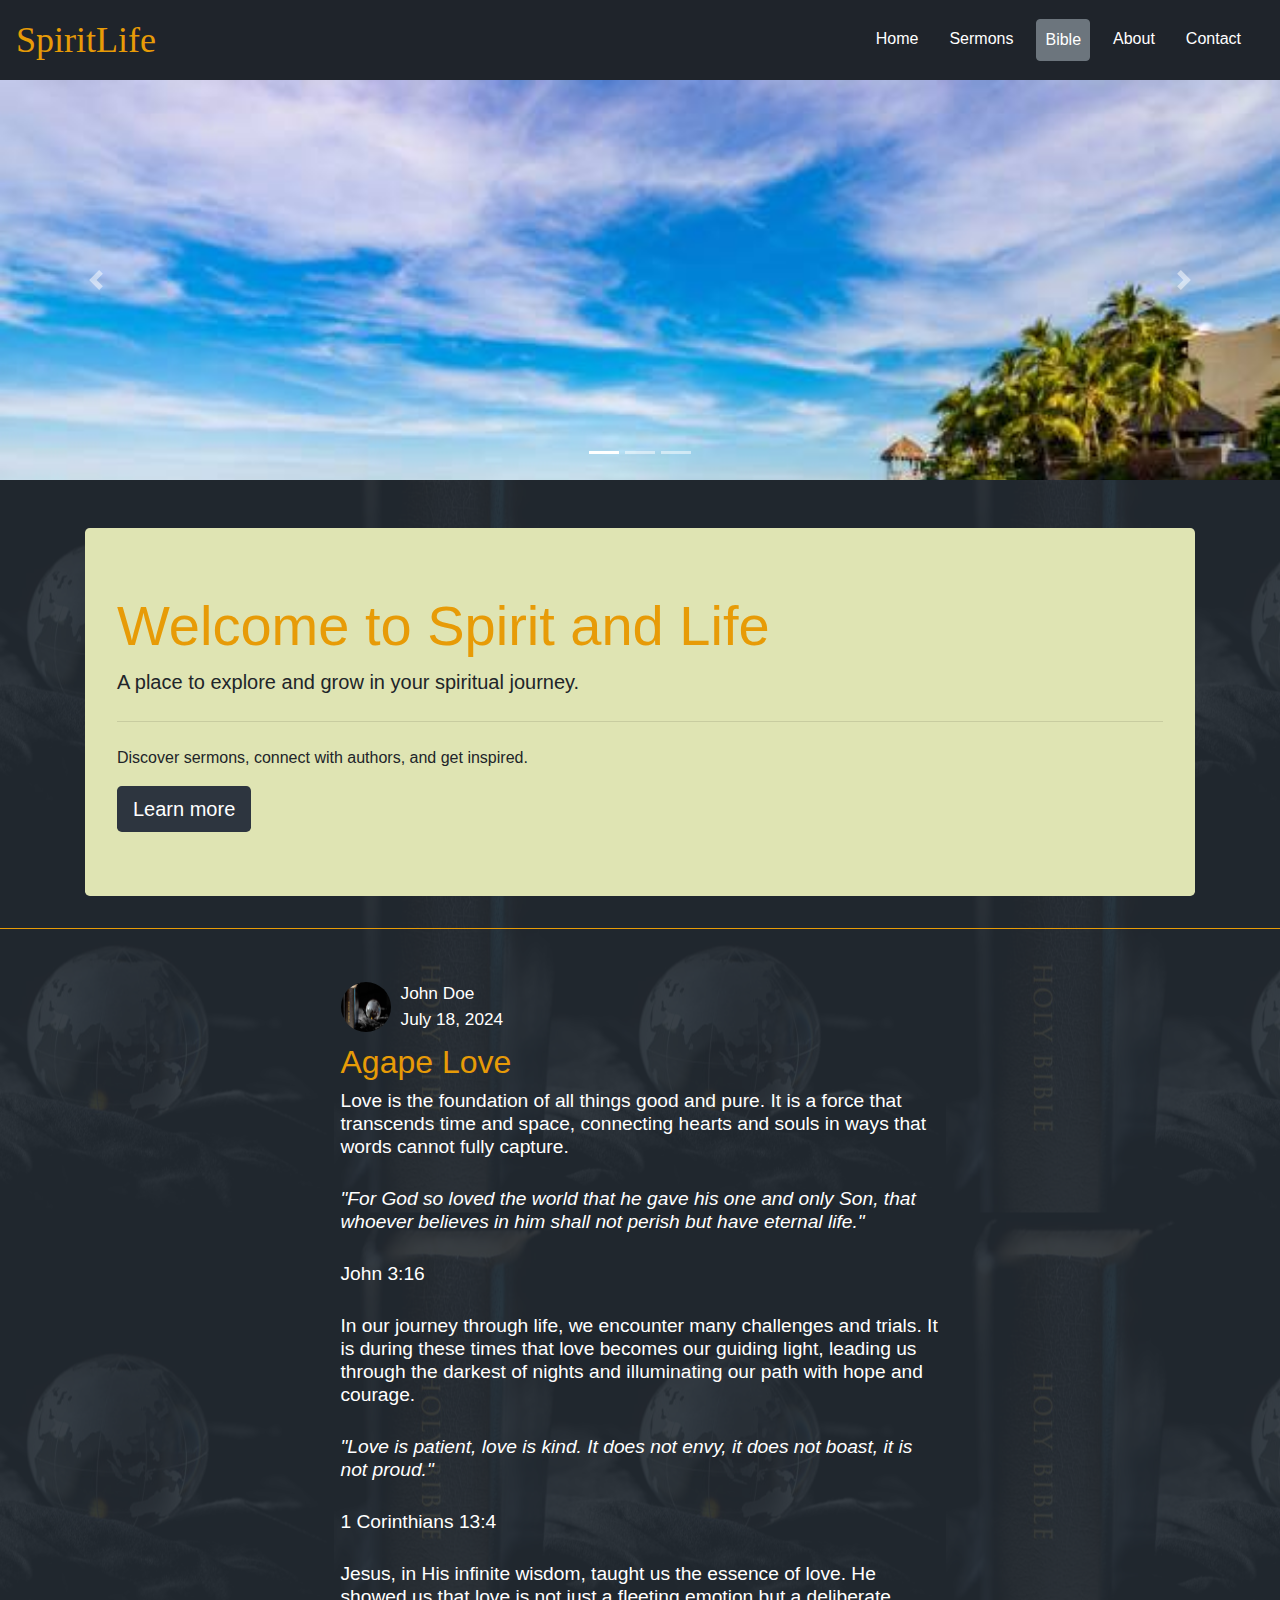
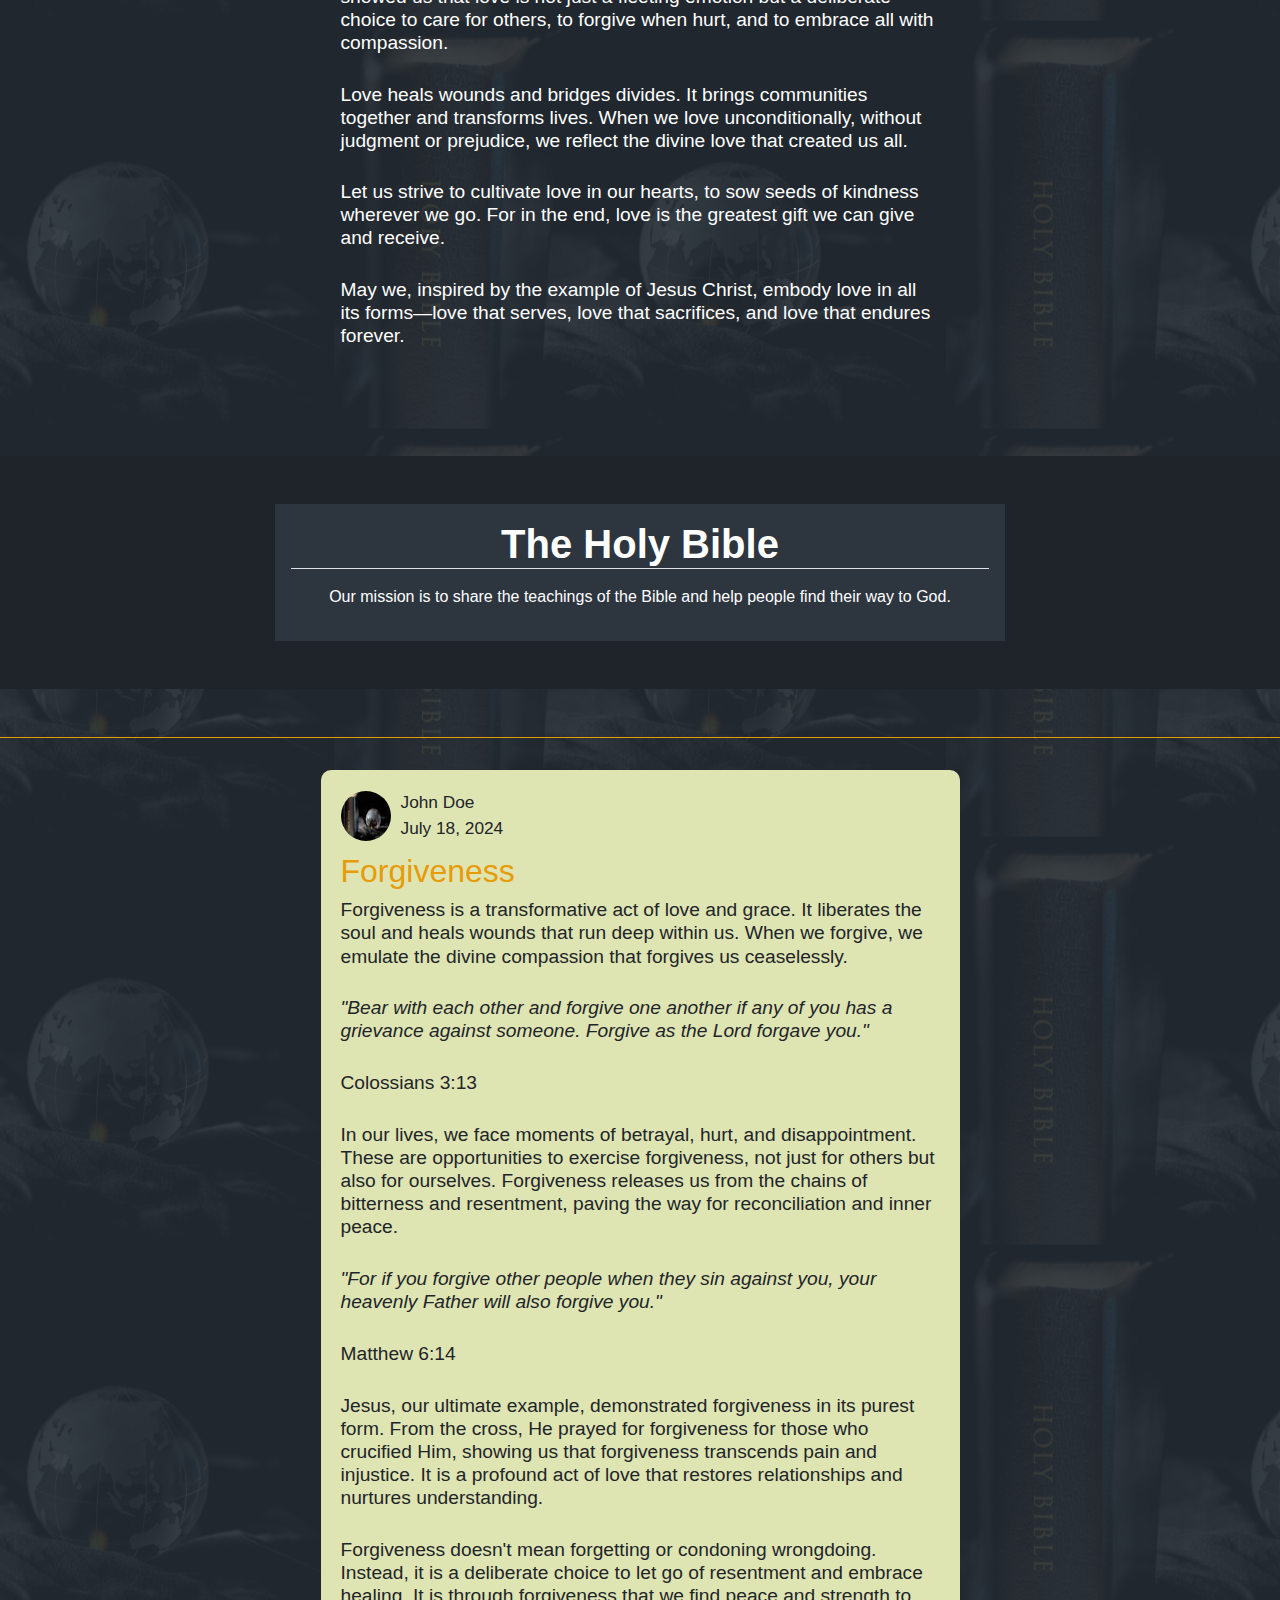
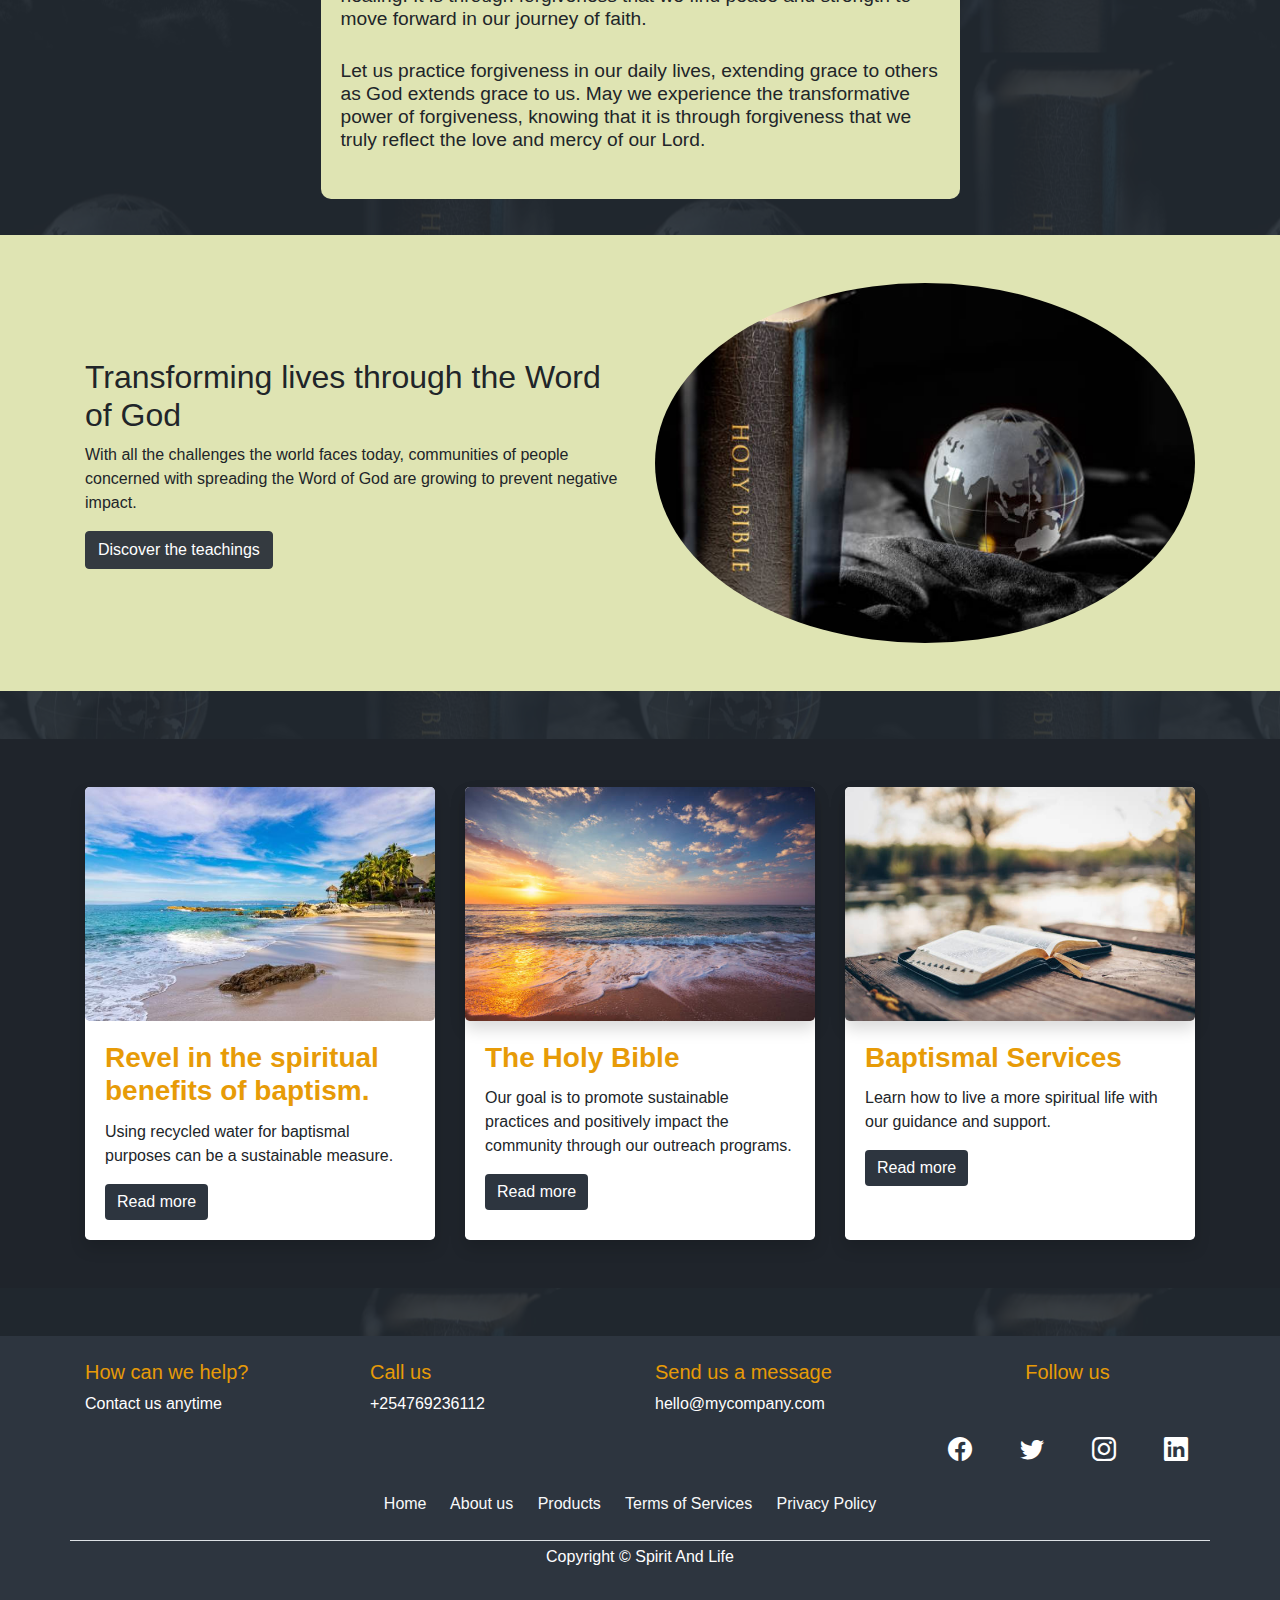
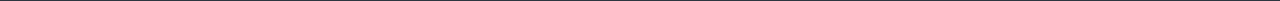
==== index.html @ cd33bdb8 "frontend" ====
<!DOCTYPE html>
<html lang="en">
<head>
    <meta charset="UTF-8">
    <meta name="viewport" content="width=device-width, initial-scale=1.0">
    <title>Sermons</title>
    <link href="../assets/styles/bootstrap.min.css" rel="stylesheet">
    <link rel="stylesheet" href="../assets/styles/animate.min.css">
    <link rel="stylesheet" href="../assets/styles/custom.css">
    <link rel="stylesheet" href="../assets/font/bootstrap-icons.css"> <!-- Adjust the path to where you placed the font directory -->
    <script src="../assets/scripts/jquery.min.js" ></script>

    <style>
        
    </style>
</head>
<body >
        <!-- Navigation Bar -->
        <nav class="navbar navbar-expand-lg  bg-primary">
         <a class="navbar-brand text-secondary" href="#">SpiritLife</a>
         <button class="navbar-toggler" type="button" data-toggle="collapse" data-target="#navbarNav" aria-controls="navbarNav" aria-expanded="false" aria-label="Toggle navigation">
            <i class="bi bi-house-door text-primary" id="menu-icon"></i>
        </button>
         <div class="collapse navbar-collapse" id="navbarNav">
             <ul class="navbar-nav justify-content-space-around">
               
                 <li class="nav-item">
                     <a class="nav-link text-primary" href="#">Home</a>
                 </li>
                 <li class="nav-item">
                     <a class="nav-link text-primary" href="#">Sermons</a>
                 </li>
                 <li class="nav-item">
                     <a class="nav-link btn text-tertiary btn-secondary " href="#">Bible</a>
                 </li>
        
                 <li class="nav-item">
                     <a class="nav-link text-primary" href="#">About</a>
                 </li>
                 <li class="nav-item">
                     <a class="nav-link text-primary" href="#">Contact</a>
                 </li>
             </ul>
         </div>
     </nav>
     
    <!-- Carousel -->
    <div id="carouselExampleIndicators" class="carousel slide" data-ride="carousel">
        <ol class="carousel-indicators">
            <li data-target="#carouselExampleIndicators" data-slide-to="0" class="active"></li>
            <li data-target="#carouselExampleIndicators" data-slide-to="1"></li>
            <li data-target="#carouselExampleIndicators" data-slide-to="2"></li>
        </ol>
        <div class="carousel-inner">
            <div class="carousel-item active">
                <img src="../assets/images/corousel.jpg" class="d-block w-100" alt="First slide">
                <div class="carousel-caption animate__animated animate__fadeIn">
                    <h5>First Slide</h5>
                    <p>Description for the first slide.</p>
                </div>
            </div>
            <div class="carousel-item">
                <img src="../assets/images/corousel1.jpg" class="d-block w-100" alt="Second slide">
                <div class="carousel-caption animate__animated animate__fadeIn">
                    <h5>Second Slide</h5>
                    <p>Description for the second slide.</p>
                </div>
            </div>
            <div class="carousel-item">
                <img src="../assets/images/corousel2.jpg" class="d-block w-100" alt="Third slide">
                <div class="carousel-caption animate__animated animate__fadeIn">
                    <h5>Third Slide</h5>
                    <p>Description for the third slide.</p>
                </div>
            </div>
        </div>
        <a class="carousel-control-prev" href="#carouselExampleIndicators" role="button" data-slide="prev">
            <span class="carousel-control-prev-icon" aria-hidden="true"></span>
            <span class="sr-only">Previous</span>
        </a>
        <a class="carousel-control-next" href="#carouselExampleIndicators" role="button" data-slide="next">
            <span class="carousel-control-next-icon" aria-hidden="true"></span>
            <span class="sr-only">Next</span>
        </a>
    </div>

     <main class=" background-section" style="background: url('../assets/images/teamsbg.jpg') 50%  repeat;">

                <!-- Main Content Area -->
                <div class="container mt-5 ">
                        <div class="jumbotron  bg-tertiary animate__animated animate__fadeInUp">
                            <h1 class="display-4 text-secondary">Welcome to Spirit and Life</h1>
                            <p class="lead">A place to explore and grow in your spiritual journey.</p>
                            <hr class="my-4">
                            <p>Discover sermons, connect with authors, and get inspired.</p>
                            <a class="btn btn-primary btn-lg border-0" href="#" role="button">Learn more</a>
                        </div>
                    </div>


                    <hr class="custom-hr">


                    <!-- Sermon Post Section -->
                    <div class="row justify-content-center p-3">
                <div class="col-lg-6 sermon-post lg-large-font">
                    <div class="sermon-header">
                        <img src="../assets/images/teamsbg.jpg" alt="Profile Picture">
                        <div class="sermon-meta">
                            <span class="sermon-author text-primary">John Doe</span>
                            <span class="sermon-date text-primary">July 18, 2024</span>
                        </div>
                    </div>
                    <h2 class="sermon-title text-secondary">Agape Love</h2>
                    <div class="sermon-content text-primary ">
                        <p>Love is the foundation of all things good and pure. It is a force that transcends time and space, connecting hearts and souls in ways that words cannot fully capture.</p>

                        <blockquote class="scripture">
                            <p><em>"For God so loved the world that he gave his one and only Son, that whoever believes in him shall not perish but have eternal life."</em></p>
                            <p class="scripture-reference">John 3:16</p>
                        </blockquote>

                        <p>In our journey through life, we encounter many challenges and trials. It is during these times that love becomes our guiding light, leading us through the darkest of nights and illuminating our path with hope and courage.</p>

                        <blockquote class="scripture">
                            <p><em>"Love is patient, love is kind. It does not envy, it does not boast, it is not proud."</em></p>
                            <p class="scripture-reference">1 Corinthians 13:4</p>
                        </blockquote>

                        <p>Jesus, in His infinite wisdom, taught us the essence of love. He showed us that love is not just a fleeting emotion but a deliberate choice to care for others, to forgive when hurt, and to embrace all with compassion.</p>

                        <p>Love heals wounds and bridges divides. It brings communities together and transforms lives. When we love unconditionally, without judgment or prejudice, we reflect the divine love that created us all.</p>

                        <p>Let us strive to cultivate love in our hearts, to sow seeds of kindness wherever we go. For in the end, love is the greatest gift we can give and receive.</p>

                        <p>May we, inspired by the example of Jesus Christ, embody love in all its forms—love that serves, love that sacrifices, and love that endures forever.</p>
                    </div>
                </div>
            </div>
                                            <!--  End Sermon Post Section -->


                    
                    
                    <div class="mission-section bg-primary py-5 mt-4 mb-5">
                        <div class="container justify-content-center">
                        <div class="row justify-content-center">
                            <div class="col-md-8 justify-content-center">
                            <div class="mission-card text-center bg-secondary p-3">
                                <h1 class="text-primary mb-3 font-weight-bold border-bottom">The Holy Bible </h1>
                                <p class="text-primary">Our mission is to share the teachings of the Bible and help people find their way to God.</p>
                            
                            </div>
                            
                            </div>
                        </div>
                        </div>
                    </div>

                <hr class="custom-hr">
                        
                            <!-- Sermon Post Section -->

                    <div class="row justify-content-center p-3">
                        <div class="sermon-post bg-tertiary col-lg-6 lg-large-font">
                        <div class="sermon-header">
                            <img src="../assets/images/teamsbg.jpg" alt="Profile Picture">
                            <div class="sermon-meta">
                                <span class="sermon-author text-tertiary">John Doe</span>
                                <span class="sermon-date text-tertiary">July 18, 2024</span>
                            </div>
                        </div>
                        <h2 class="sermon-title text-secondary">Forgiveness</h2>


                                        <div class="sermon-content text-tertiary">
                                    <p>Forgiveness is a transformative act of love and grace. It liberates the soul and heals wounds that run deep within us. When we forgive, we emulate the divine compassion that forgives us ceaselessly.</p>

                                    <blockquote class="scripture">
                                        <p><em>"Bear with each other and forgive one another if any of you has a grievance against someone. Forgive as the Lord forgave you."</em></p>
                                        <p class="scripture-reference">Colossians 3:13</p>
                                    </blockquote>

                                    <p>In our lives, we face moments of betrayal, hurt, and disappointment. These are opportunities to exercise forgiveness, not just for others but also for ourselves. Forgiveness releases us from the chains of bitterness and resentment, paving the way for reconciliation and inner peace.</p>

                                    <blockquote class="scripture">
                                        <p><em>"For if you forgive other people when they sin against you, your heavenly Father will also forgive you."</em></p>
                                        <p class="scripture-reference">Matthew 6:14</p>
                                    </blockquote>

                                    <p>Jesus, our ultimate example, demonstrated forgiveness in its purest form. From the cross, He prayed for forgiveness for those who crucified Him, showing us that forgiveness transcends pain and injustice. It is a profound act of love that restores relationships and nurtures understanding.</p>

                                    <p>Forgiveness doesn't mean forgetting or condoning wrongdoing. Instead, it is a deliberate choice to let go of resentment and embrace healing. It is through forgiveness that we find peace and strength to move forward in our journey of faith.</p>

                                    <p>Let us practice forgiveness in our daily lives, extending grace to others as God extends grace to us. May we experience the transformative power of forgiveness, knowing that it is through forgiveness that we truly reflect the love and mercy of our Lord.</p>
                            </div>
                        </div>
                        </div>
                            <!--  End Sermon Post Section -->

                


                    <section class="about-section py-5 bg-tertiary mb-5">
                        <div class="container">
                            <div class="row align-items-center">
                                <div class="col-md-6">
                                    <h2>Transforming lives through the Word of God</h2>
                                    <p>With all the challenges the world faces today, communities of people concerned with spreading the Word of God are growing to prevent negative impact.</p>
                                    <a href="#" class="btn btn-dark">Discover the teachings</a>
                                </div>
                                <div class="col-md-6 text-center">
                                    <img src="../assets/images/teamsbg.jpg" alt="Ladybug on moss" class="img-fluid rounded-circle">
                                </div>
                            </div>
                        </div>
                    </section>
                    
            
                <!-- Admin Posts -->



                    <!-- Admin Posts -->



                    <section class="cards-section d-flex justify-content-space-around py-5 bg-primary mb-5">
                    <div class="container">
                        <div class="row">
                            <div class="col-md-4 sermon-card">
                                <div class="card h-100 d-flex flex-column rounded-lg shadow border-0">
                                    <img src="../assets/images/corousel.jpg" class="card-img-top rounded-lg " alt="Image 1">
                                    <div class="card-body">
                                        <h3 class="card-title text-secondary font-weight-bold">Revel in the spiritual benefits of baptism.</h3>
                                        <p class="card-text">Using recycled water for baptismal purposes can be a sustainable measure.</p>
                                            <div class="mt-auto">  <a href="#" class="btn btn-primary border-0">Read more</a></div>
                                    </div>
                                </div>
                            </div>
                            <div class="col-md-4 sermon-card">
                                <div class="card h-100 d-flex flex-column rounded-lg shadow border-0">
                                    <img src="../assets/images/corousel1.jpg" class="card-img-top rounded-lg shadow border-0" alt="Image 2">
                                    <div class="card-body">
                                        <h3 class="card-title text-secondary font-weight-bold">The Holy Bible</h3>
                                        <p class="card-text">Our goal is to promote sustainable practices and positively impact the community through our outreach programs.</p>
                                        <div class="mt-auto">  <a href="#" class="btn btn-primary border-0">Read more</a></div>
                                    </div>
                                </div>
                            </div>
                            <div class="col-md-4 sermon-card">
                                <div class="card h-100 d-flex flex-column rounded-lg shadow border-0">
                                    <img src="../assets/images/corousel2.jpg" class="card-img-top rounded-lg shadow border-0" alt="Image 3">
                                    <div class="card-body">
                                        <h3 class="card-title text-secondary font-weight-bold">Baptismal Services</h3>
                                        <p class="card-text">Learn how to live a more spiritual life with our guidance and support.</p>
                                        <div class="mt-auto">  <a href="#" class="btn btn-primary border-0">Read more</a></div>
                                    </div>
                                </div>
                            </div>
                        </div>
                    </div>
                </section>

                    
                
                    <!-- Footer -->
                    <footer class="footer bg-secondary  py-4 animate__animated animate__fadeInUp">
                    <div class="container">
                        <div class="row mb-2">
                            <div class="col-md-3 mb-3">
                                <h5 class="fs-3 fs-md-2 fs-lg-1 text-secondary ">How can we help?</h5>
                                <p class="text-primary">Contact us anytime</p>
                            </div>
                            <div class="col-md-3 mb-3">
                                <h5 class="fs-3 fs-md-2 fs-lg-1 text-secondary ">Call us</h5>
                                <p class="text-primary">+254769236112</p>
                            </div>
                            <div class="col-md-3 mb-3">
                                <h5 class="fs-3 fs-md-2 fs-lg-1 text-secondary">Send us a message</h5>
                                <p class="text-primary">hello@mycompany.com</p>
                            </div>
                            <div class="col-md-3 mb-3 justify-content-center">
                                <h5 class=" text-secondary text-center m-0">Follow us</h5>
                                <div class="container mt-5">
                                    <div class="d-flex justify-content-center icon-container ">
                                        <a href="#" class="text-primary me-3 "><i class="bi bi-facebook"></i></a>
                                        <a href="#" class="text-primary me-3"><i class="bi bi-twitter ml-5"></i></a>
                                        <a href="#" class="text-primary me-3"><i class="bi bi-instagram ml-5"></i></a>
                                        <a href="#" class="text-primary"><i class="bi bi-linkedin ml-5"></i></a>
                                    </div>
                                </div>
                            </div>
                        </div>
                    
                        <div class="container">
                            <div class="row mb-4">
                                <div class="col-12 text-center">
                                    <div class="d-inline-block nav-links">
                                        <a href="#" class="text-light me-5">Home</a>
                                        <a href="#" class="text-light me-3">About us</a>
                                        <a href="#" class="text-light me-3">Products</a>
                                        <a href="#" class="text-light me-3">Terms of Services</a>
                                        <a href="#" class="text-light">Privacy Policy</a>
                                    </div>
                                </div>
                            </div>
                        </div>
                        <div class="row border-top  mt-4">
                            <div class="col text-center">
                                <p class=" mb-2 text-primary mt-1">Copyright &copy; Spirit And Life</p>
                            </div>
                        </div>
                    </div>
                </footer>
     
     </main>
     <script>
        $(document).ready(function () {
            $('.navbar-toggler').click(function () {
                $('#menu-icon').toggleClass('bi-house-door bi-x');
            });
        });
    </script>
             <!-- Bootstrap JavaScript and dependencies -->
         <script src="../assets/scripts/popper.min.js"></script>
         <script src="../assets/scripts/bootstrap.min.js"></script>

       
     </body>
 
     </html>
---- assets/styles/custom.css ----
/* Custom link hover styles */
 a.text-primary:hover {
  color: #E79B07 !important; /* Replace with your desired color */
}
a.text-secondary:hover{
  color:#bb7f06 !important;
}
.background-section {
    background-size: contain;
    position: absolute;
    width: 100%;
    margin-left:0 ;
    z-index: 1;

    }
    
    .background-section::before {
    content: '';
    position: absolute;
    width: 100%;
    height: 100%;
    background: rgba(36, 43, 51, 0.9); /* Adjust the color and opacity */
    z-index: -8;
  }
:root {
    --primary:#1f242b; /* Custom secondary color */
    --secondary:#2d353f; /* Custom primary color */
    --tertiary:#dfe4b3;
    --heading-color:#E79B07; /* Custom color for headings */
    --paragraph-color: #ffffff; /* Custom color for paragraphs */
}


.bg-primary {
    background-color: var(--primary) !important;
}

.bg-secondary {
    background-color: var(--secondary) !important;
}
.bg-tertiary{
    background-color:var(--tertiary)  !important;
}

.text-primary {
    color: var(--paragraph-color) !important;
}

.text-secondary {
    color: var(--heading-color) !important;
}
.btn-primary{
    background-color:var(--secondary);
}





/*Navigation bar*/

.navbar {
    display: flex;
    justify-content: space-between;
    min-height: 80px;
    width: 100%;
    box-shadow: 0 4px 8px rgb(231, 155, 7, 0.5);
    transition: all 0.3s ease;
}

.navbar-nav {
    flex-direction: column; /* Aligns the nav items in a row */
    margin-left: auto; /* Pushes the nav items to the right */
}


.navbar-brand {
    margin-right: auto; /* Ensures the brand stays on the left side */
    font-family: "MagistralTT-Bold";
    font-size: 36px;
}
.nav-item {
    margin-right: 15px;
} 


.nav-links a {
    font-size: 1rem; /* Adjust font size if needed */
    text-decoration: none; /* Remove underline from links */
    margin-right: 20px;
  
  }
  .nav-links a:hover {
  color: #E79B07 !important;
  }

  .navbar-toggler {
    padding: .25rem .75rem;
    font-size: 1.25rem;
    line-height: 1;
    background-color: transparent;
    border: none;
}
  

.icon-box {
    text-align: center;
    transition: background-color 0.3s ease;
  }
  .bi{
    font-size: 1.5rem;
  }
  
  .bi:hover  {
    color: #E79B07 !important;
     cursor: pointer;
     transition: all 0.3s ease;
  }
  
/*Animation and hover effeccts*/

.nav-link::before {
    content: '';
    position: absolute;
    width: 100%;
    height: 2px;
    bottom: 0;
    left: 0;
    background-color:#E79B07; /* Blue color */
    transform: scaleX(0);
    transform-origin: bottom left;
    transition: transform 0.3s ease;
  }

  .nav-link:hover::before {
    transform: scaleX(1);
    transform-origin: bottom left;
  }

  .nav-link:hover {
    animation: moveLeftBack 0.6s ease forwards;
    color: inherit !important;
  }

  @keyframes moveLeftBack {
    0% {
      transform: translateX(0);
    }
    50% {
      transform: translateX(-15px);
    }
    100% {
      transform: translateX(0);
    }
  }

  .btn:hover{
    background-color: #E79B07;
    color: #1f242b !important;
    transition: all 0.3s ease;
}




/*Corousel Styles*/


.carousel {
    margin-top: auto; /* Add margin to avoid overlap with fixed navbar */
}
.carousel-inner {
    max-height: 400px; /* Set a maximum height for the carousel */
}
.carousel-inner img {
    width: 100%; /* Ensure images fit the width of the carousel */
    height: 100%; /* Ensure images fit the height of the carousel */
    object-fit: cover; /* Cover the container while maintaining aspect ratio */
}
.carousel-caption {
    bottom: 20px; /* Adjust the position of the caption */
}
.carousel-caption h5, .carousel-caption p {
    color: #fff; /* Ensure caption text is white */
    background-color: rgba(0, 0, 0, 0.5); /* Add a semi-transparent background to the captions */
    padding: 10px; /* Add padding around the caption text */
}





/*Body styles*/


.sermon-post {
    border-radius: 10px;
    padding: 20px;
    margin-bottom: 20px;
    transition: transform 0.3s ease, box-shadow 0.3s ease;
  }
  
  .sermon-post:hover {
    transform: translateY(-10px);
    box-shadow: 0 4px 8px rgba(0, 0, 0, 0.2);
  }
  
  .sermon-header {
    display: flex;
    align-items: center;
    margin-bottom: 10px;
  }
  
  .sermon-header img {
    border-radius: 50%;
    width: 50px;
    height: 50px;
    margin-right: 10px;
  }
  
  .sermon-header .sermon-meta {
    display: flex;
    flex-direction: column;
  }
  
  .sermon-header .sermon-meta span {
    font-size: 0.9em;
  }
  
  .sermon-content p {
    margin-bottom: 1.5em; /* Adjust spacing between paragraphs */
    line-height: 1.2; /* Set comfortable line height */
  }
  
  @media (max-width: 767px) {
    .sermon-header {
        flex-direction: row;
        justify-content: space-between;
    }
  
    .sermon-header .sermon-meta {
        flex-direction:column;
        align-items: flex-start;
        justify-content: space-between;
        width: calc(100% - 60px); /* Adjusting for the image width and margin */
    }
  
    .sermon-header .sermon-meta span {
        font-size: 0.8em;
    }
    blockquote.scripture {
  font-style: italic;
  text-align: center;
  margin: 20px 0;
  }
  
  blockquote.scripture p {
  margin-bottom: 0;
  }
  
  blockquote.scripture .scripture-reference {
  font-style: normal; /* Override italics for the scripture reference */
  }
  
  }
  .card:hover {
    transform: translateY(-10px );
    transition: all 0.6s ease;
}

hr.custom-hr {
    border: none;
    height: 1px; /* Adjust height as needed */
    background-color: #E79B07;
  }



@media (max-width: 768px) {
    .carousel-caption {
        display: block !important; /* Ensure captions are displayed on small screens */

    }
    


}

@media (min-width: 768px) {
    .lg-large-font {
        font-size: 1.2rem; /* Adjust the size as needed */
    }


}
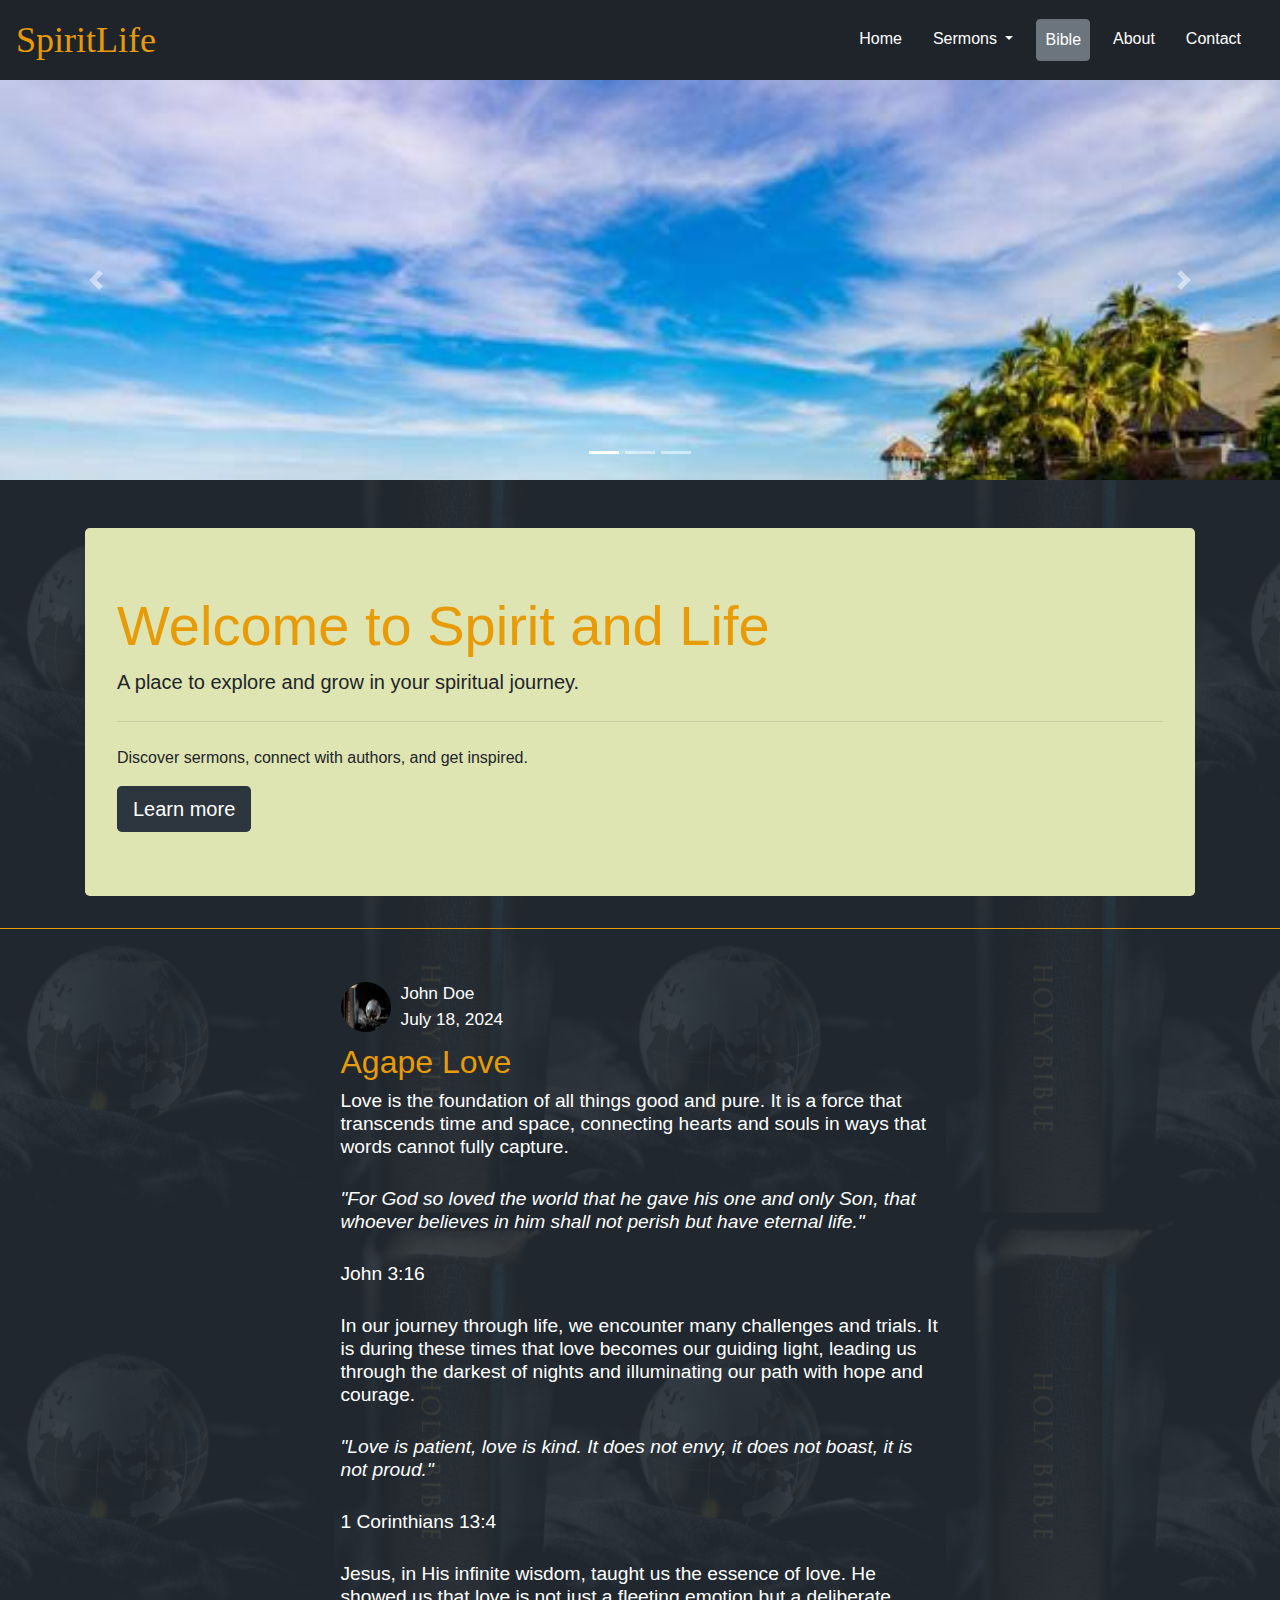
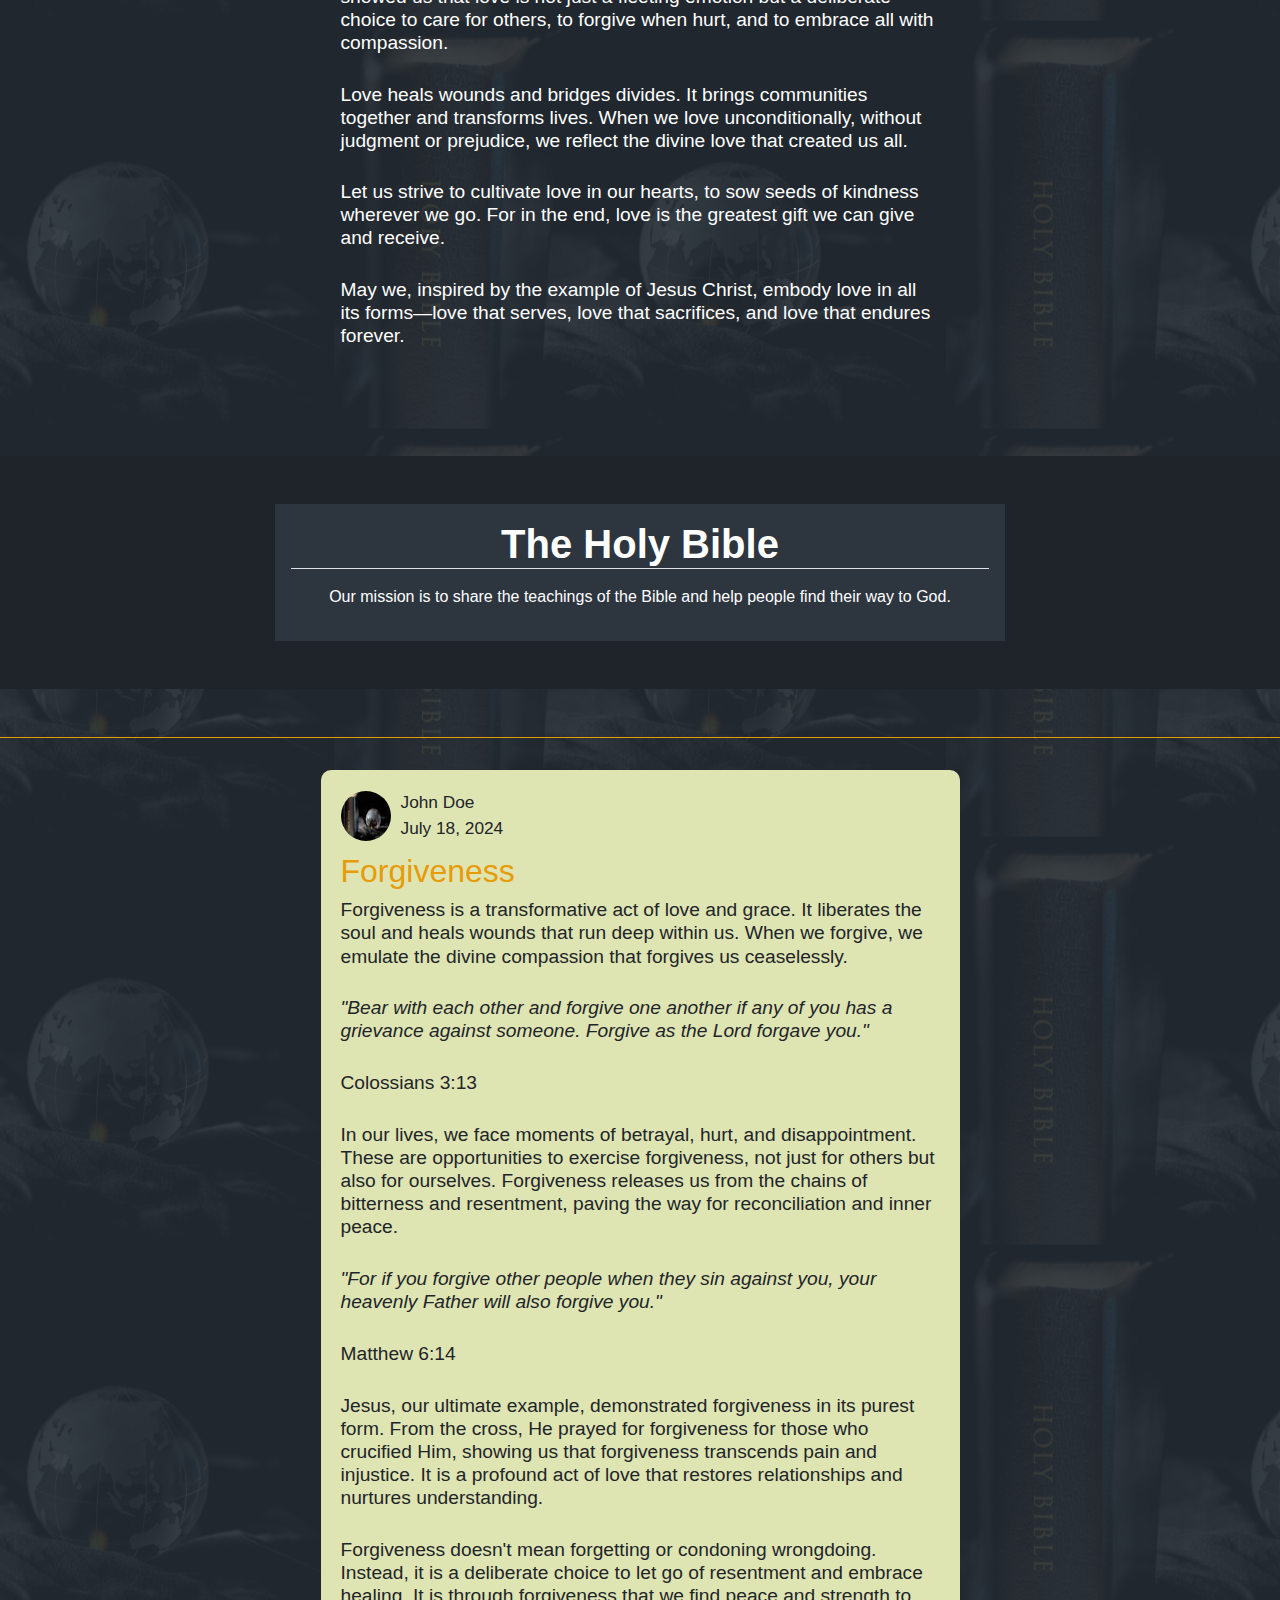
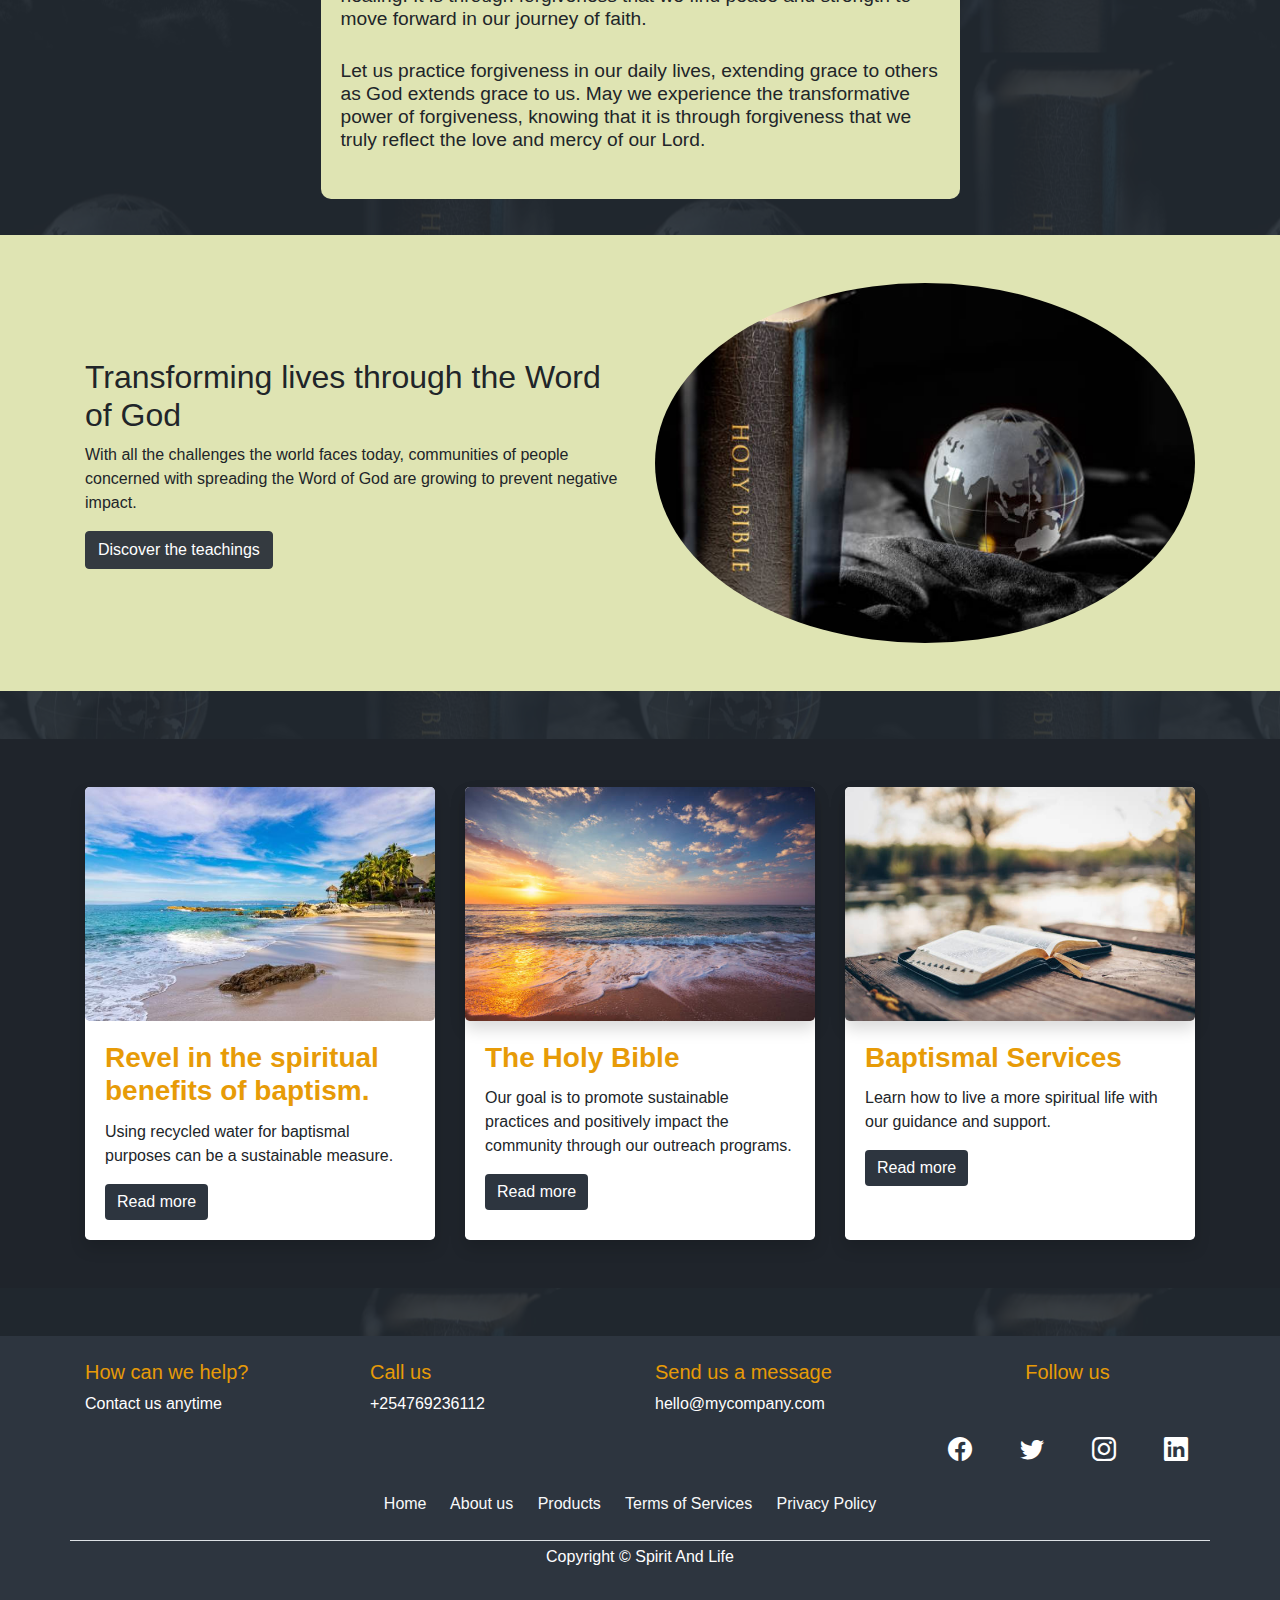
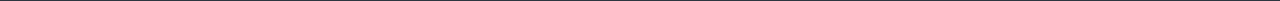
==== commit 396ae07e: "drop down" ====
--- a/index.html
+++ b/index.html
@@ -4,11 +4,11 @@
     <meta charset="UTF-8">
     <meta name="viewport" content="width=device-width, initial-scale=1.0">
     <title>Sermons</title>
-    <link href="../assets/styles/bootstrap.min.css" rel="stylesheet">
-    <link rel="stylesheet" href="../assets/styles/animate.min.css">
-    <link rel="stylesheet" href="../assets/styles/custom.css">
-    <link rel="stylesheet" href="../assets/font/bootstrap-icons.css"> <!-- Adjust the path to where you placed the font directory -->
-    <script src="../assets/scripts/jquery.min.js" ></script>
+    <link href="assets/styles/bootstrap.min.css" rel="stylesheet">
+    <link rel="stylesheet" href="assets/styles/animate.min.css">
+    <link rel="stylesheet" href="assets/styles/custom.css">
+    <link rel="stylesheet" href="assets/font/bootstrap-icons.css"> <!-- Adjust the path to where you placed the font directory -->
+    <script src="assets/scripts/jquery.min.js" ></script>
 
     <style>
         
@@ -27,18 +27,25 @@
                  <li class="nav-item">
                      <a class="nav-link text-primary" href="#">Home</a>
                  </li>
-                 <li class="nav-item">
-                     <a class="nav-link text-primary" href="#">Sermons</a>
-                 </li>
+                 <li class="nav-item dropdown">
+                    <a class="nav-link dropdown-toggle text-primary" href="#" id="sermonsDropdown" role="button" data-toggle="dropdown" aria-haspopup="true" aria-expanded="false">
+                        Sermons
+                    </a>
+                    <div class="dropdown-menu bg-primary  aria-labelledby="sermonsDropdown">
+                        <a class="dropdown-item text-primary" href="#">Latest Sermons</a>
+                        <a class="dropdown-item text-primary" href="#">Sermon Archive</a>
+                        <a class="dropdown-item text-primary" href="#">Sermon Series</a>
+                    </div>
+                </li>
                  <li class="nav-item">
                      <a class="nav-link btn text-tertiary btn-secondary " href="#">Bible</a>
                  </li>
         
                  <li class="nav-item">
-                     <a class="nav-link text-primary" href="#">About</a>
+                     <a class="nav-link text-primary" href="about_us.html">About</a>
                  </li>
                  <li class="nav-item">
-                     <a class="nav-link text-primary" href="#">Contact</a>
+                     <a class="nav-link text-primary" href="contact_us.html">Contact</a>
                  </li>
              </ul>
          </div>
@@ -53,24 +60,29 @@
         </ol>
         <div class="carousel-inner">
             <div class="carousel-item active">
-                <img src="../assets/images/corousel.jpg" class="d-block w-100" alt="First slide">
+                <img src="assets/images/corousel.jpg" class="d-block w-100" alt="First slide">
                 <div class="carousel-caption animate__animated animate__fadeIn">
-                    <h5>First Slide</h5>
-                    <p>Description for the first slide.</p>
+                  
+                    <p><em>"The words I have spoken to you are spirit and they are life."</em></p>
+                    <h5><em>John 6:63</em></h5>
+                    
                 </div>
             </div>
             <div class="carousel-item">
-                <img src="../assets/images/corousel1.jpg" class="d-block w-100" alt="Second slide">
+                <img src="assets/images/corousel1.jpg" class="d-block w-100" alt="Second slide">
                 <div class="carousel-caption animate__animated animate__fadeIn">
-                    <h5>Second Slide</h5>
-                    <p>Description for the second slide.</p>
+
+                      <p><em>And this is life eternal, that they might know thee the only true God, and Jesus Christ, whom thou hast sent.</em></p>
+                      <h5><em>John 17:3</em></h5>
+                    
                 </div>
             </div>
             <div class="carousel-item">
-                <img src="../assets/images/corousel2.jpg" class="d-block w-100" alt="Third slide">
+                <img src="assets/images/corousel2.jpg" class="d-block w-100" alt="Third slide">
                 <div class="carousel-caption animate__animated animate__fadeIn">
-                    <h5>Third Slide</h5>
-                    <p>Description for the third slide.</p>
+                      <p><em>Thou wilt shew me the path of life: in thy presence is fulness of joy; at thy right hand there are pleasures for evermore.</em></p>
+                      <h5><em>Psalm 16:11</em></h5>
+
                 </div>
             </div>
         </div>
@@ -84,7 +96,7 @@
         </a>
     </div>
 
-     <main class=" background-section" style="background: url('../assets/images/teamsbg.jpg') 50%  repeat;">
+     <main class=" background-section" style="background: url('assets/images/teamsbg.jpg') 50%  repeat;">
 
                 <!-- Main Content Area -->
                 <div class="container mt-5 ">
@@ -93,7 +105,7 @@
                             <p class="lead">A place to explore and grow in your spiritual journey.</p>
                             <hr class="my-4">
                             <p>Discover sermons, connect with authors, and get inspired.</p>
-                            <a class="btn btn-primary btn-lg border-0" href="#" role="button">Learn more</a>
+                            <a class="btn btn-primary btn-lg border-0" href="about_us.html" role="button">Learn more</a>
                         </div>
                     </div>
 
@@ -105,7 +117,7 @@
                     <div class="row justify-content-center p-3">
                 <div class="col-lg-6 sermon-post lg-large-font">
                     <div class="sermon-header">
-                        <img src="../assets/images/teamsbg.jpg" alt="Profile Picture">
+                        <img src="assets/images/teamsbg.jpg" alt="Profile Picture">
                         <div class="sermon-meta">
                             <span class="sermon-author text-primary">John Doe</span>
                             <span class="sermon-date text-primary">July 18, 2024</span>
@@ -164,7 +176,7 @@
                     <div class="row justify-content-center p-3">
                         <div class="sermon-post bg-tertiary col-lg-6 lg-large-font">
                         <div class="sermon-header">
-                            <img src="../assets/images/teamsbg.jpg" alt="Profile Picture">
+                            <img src="assets/images/teamsbg.jpg" alt="Profile Picture">
                             <div class="sermon-meta">
                                 <span class="sermon-author text-tertiary">John Doe</span>
                                 <span class="sermon-date text-tertiary">July 18, 2024</span>
@@ -210,7 +222,7 @@
                                     <a href="#" class="btn btn-dark">Discover the teachings</a>
                                 </div>
                                 <div class="col-md-6 text-center">
-                                    <img src="../assets/images/teamsbg.jpg" alt="Ladybug on moss" class="img-fluid rounded-circle">
+                                    <img src="assets/images/teamsbg.jpg" alt="Ladybug on moss" class="img-fluid rounded-circle">
                                 </div>
                             </div>
                         </div>
@@ -230,7 +242,7 @@
                         <div class="row">
                             <div class="col-md-4 sermon-card">
                                 <div class="card h-100 d-flex flex-column rounded-lg shadow border-0">
-                                    <img src="../assets/images/corousel.jpg" class="card-img-top rounded-lg " alt="Image 1">
+                                    <img src="assets/images/corousel.jpg" class="card-img-top rounded-lg " alt="Image 1">
                                     <div class="card-body">
                                         <h3 class="card-title text-secondary font-weight-bold">Revel in the spiritual benefits of baptism.</h3>
                                         <p class="card-text">Using recycled water for baptismal purposes can be a sustainable measure.</p>
@@ -240,7 +252,7 @@
                             </div>
                             <div class="col-md-4 sermon-card">
                                 <div class="card h-100 d-flex flex-column rounded-lg shadow border-0">
-                                    <img src="../assets/images/corousel1.jpg" class="card-img-top rounded-lg shadow border-0" alt="Image 2">
+                                    <img src="assets/images/corousel1.jpg" class="card-img-top rounded-lg shadow border-0" alt="Image 2">
                                     <div class="card-body">
                                         <h3 class="card-title text-secondary font-weight-bold">The Holy Bible</h3>
                                         <p class="card-text">Our goal is to promote sustainable practices and positively impact the community through our outreach programs.</p>
@@ -250,7 +262,7 @@
                             </div>
                             <div class="col-md-4 sermon-card">
                                 <div class="card h-100 d-flex flex-column rounded-lg shadow border-0">
-                                    <img src="../assets/images/corousel2.jpg" class="card-img-top rounded-lg shadow border-0" alt="Image 3">
+                                    <img src="assets/images/corousel2.jpg" class="card-img-top rounded-lg shadow border-0" alt="Image 3">
                                     <div class="card-body">
                                         <h3 class="card-title text-secondary font-weight-bold">Baptismal Services</h3>
                                         <p class="card-text">Learn how to live a more spiritual life with our guidance and support.</p>
@@ -323,8 +335,8 @@
         });
     </script>
              <!-- Bootstrap JavaScript and dependencies -->
-         <script src="../assets/scripts/popper.min.js"></script>
-         <script src="../assets/scripts/bootstrap.min.js"></script>
+         <script src="assets/scripts/popper.min.js"></script>
+         <script src="assets/scripts/bootstrap.min.js"></script>
 
        
      </body>
